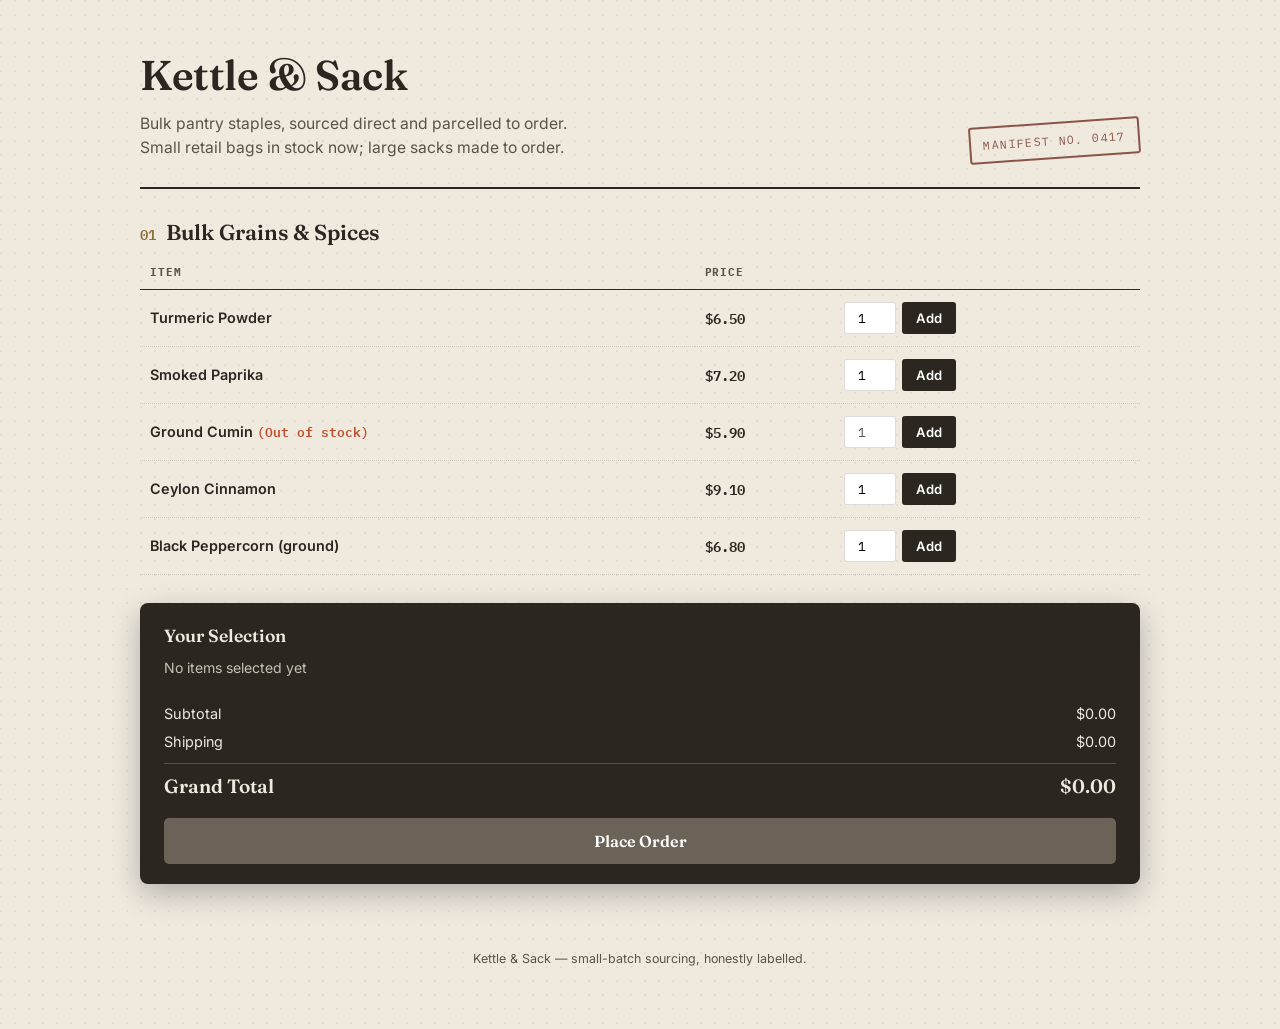
==== index.html @ f05a4cdc "Add bulk grains and spices section to index.html" ====
<!DOCTYPE html>
<html lang="en">
<head>
<meta charset="UTF-8">
<meta name="viewport" content="width=device-width, initial-scale=1.0">
<title>Kettle & Sack — Bulk Pantry Supply</title>
<link rel="preconnect" href="https://fonts.googleapis.com">
<link href="https://fonts.googleapis.com/css2?family=Fraunces:opsz,wght@9..144,500;9..144,600;9..144,700&family=Inter:wght@400;500;600;700&family=IBM+Plex+Mono:wght@400;500;600&display=swap" rel="stylesheet">
<style>
  :root{
    --parchment:#EFE9DE;
    --card:#FBF7EE;
    --ink:#2B2620;
    --ink-soft:#5A5347;
    --mustard:#8A6F3D;
    --olive:#5C6B4D;
    --paprika:#C1502E;
    --line: rgba(43,38,32,0.16);
    --stamp: #7A3B2E;
  }
  *{box-sizing:border-box;}
  body{
    margin:0;
    background:var(--parchment);
    background-image:
      radial-gradient(circle at 1px 1px, rgba(43,38,32,0.06) 1px, transparent 0);
    background-size: 14px 14px;
    color:var(--ink);
    font-family:'Inter', sans-serif;
    line-height:1.5;
    padding-bottom:60px;
  }
  .wrap{max-width:1040px; margin:0 auto; padding:0 20px;}

  header.top{
    padding:44px 0 28px;
    border-bottom:2px solid var(--ink);
    margin-bottom:28px;
  }
  .brandrow{display:flex; align-items:flex-end; justify-content:space-between; gap:20px; flex-wrap:wrap;}
  h1{
    font-family:'Fraunces', serif;
    font-weight:600;
    font-size:2.6rem;
    letter-spacing:-0.01em;
    margin:0 0 6px;
  }
  .tagline{color:var(--ink-soft); font-size:0.98rem; max-width:460px;}
  .stamp{
    font-family:'IBM Plex Mono', monospace;
    font-size:0.72rem;
    letter-spacing:0.12em;
    text-transform:uppercase;
    color:var(--stamp);
    border:2px solid var(--stamp);
    border-radius:3px;
    padding:8px 12px;
    transform:rotate(-4deg);
    white-space:nowrap;
    opacity:0.85;
  }

  section.catalog{margin-bottom:44px;}
  .cat-head{display:flex; align-items:baseline; justify-content:space-between; gap:12px; margin-bottom:6px; flex-wrap:wrap;}
  h2{
    font-family:'Fraunces', serif;
    font-weight:600;
    font-size:1.35rem;
    margin:0;
    display:flex; align-items:center; gap:10px;
  }
  h2 .num{color:var(--mustard); font-family:'IBM Plex Mono', monospace; font-size:0.9rem;}
  .cat-sub{color:var(--ink-soft); font-size:0.85rem; max-width:520px; margin:0 0 14px;}

  table{width:100%; border-collapse:collapse; font-size:0.9rem;}
  thead th{
    text-align:left;
    font-family:'IBM Plex Mono', monospace;
    font-size:0.7rem;
    text-transform:uppercase;
    letter-spacing:0.08em;
    color:var(--ink-soft);
    padding:8px 10px;
    border-bottom:1.5px solid var(--ink);
  }
  tbody tr{border-bottom:1px dotted var(--line);}
  tbody tr:hover{background:rgba(138,111,61,0.06);}
  tbody td{padding:12px 10px; vertical-align:middle;}
  .pname{font-weight:600;}
  .stock{font-family:'IBM Plex Mono', monospace; font-size:0.82rem;}
  .stock.low{color:var(--paprika);}
  .price{font-family:'IBM Plex Mono', monospace; font-weight:600;}
  .qtybox{display:flex; align-items:center; gap:6px;}
  .qtybox input{
    width:52px; padding:6px; border:1px solid var(--line); border-radius:3px;
    font-family:'IBM Plex Mono', monospace; text-align:center; background:#fff;
  }
  .addbtn{
    background:var(--ink); color:#fff; border:none; border-radius:3px;
    padding:8px 14px; font-family:'Inter'; font-weight:600; font-size:0.82rem;
    cursor:pointer;
  }
  .addbtn:hover{background:var(--paprika);}

  /* selection panel */
  .cart{
    position:sticky; bottom:16px;
    background:var(--ink); color:var(--parchment);
    border-radius:8px; padding:20px 24px;
    box-shadow:0 10px 30px rgba(0,0,0,0.25);
  }
  .cart h2{color:var(--parchment); font-size:1.1rem;}
  .cart-empty{color:#c8c1b3; font-size:0.88rem; padding:8px 0;}
  .cart-item{
    display:flex; justify-content:space-between; align-items:center;
    font-size:0.88rem; padding:7px 0; border-bottom:1px dotted rgba(255,255,255,0.15);
  }
  .cart-item .rm{color:#e7a394; cursor:pointer; font-family:'IBM Plex Mono', monospace; font-size:0.78rem;}
  .totals{margin-top:14px; font-size:0.9rem;}
  .totals .row{display:flex; justify-content:space-between; padding:3px 0;}
  .totals .grand{font-family:'Fraunces', serif; font-size:1.2rem; font-weight:600; border-top:1px solid rgba(255,255,255,0.2); margin-top:8px; padding-top:8px;}
  .placeorder{
    width:100%; margin-top:14px; padding:13px; border:none; border-radius:5px;
    background:var(--paprika); color:#fff; font-family:'Fraunces', serif; font-weight:600; font-size:1rem;
    cursor:pointer;
  }
  .placeorder:disabled{background:#6b6357; cursor:not-allowed;}

  /* modal */
  .overlay{
    display:none; position:fixed; inset:0; background:rgba(20,17,13,0.6);
    align-items:center; justify-content:center; z-index:50; padding:20px;
  }
  .overlay.open{display:flex;}
  .modal{
    background:var(--card); border-radius:8px; max-width:480px; width:100%;
    padding:28px; max-height:88vh; overflow-y:auto;
  }
  .modal h3{font-family:'Fraunces', serif; margin:0 0 4px; font-size:1.3rem;}
  .modal .close{float:right; cursor:pointer; font-size:1.3rem; color:var(--ink-soft); line-height:1;}
  .modal label{display:block; font-size:0.8rem; font-weight:600; margin:14px 0 4px;}
  .modal input, .modal select{
    width:100%; padding:9px 10px; border:1px solid var(--line); border-radius:4px;
    font-family:'Inter'; font-size:0.9rem; background:#fff;
  }
  .modal .small{font-size:0.75rem; color:var(--ink-soft); margin-top:4px;}
  .network-opts{display:grid; grid-template-columns:1fr 1fr; gap:8px; margin-top:6px;}
  .network-opts label{
    display:flex; align-items:center; gap:6px; border:1px solid var(--line); border-radius:4px;
    padding:8px 10px; font-weight:500; font-size:0.85rem; margin:0; cursor:pointer;
  }
  .network-opts input{width:auto;}
  .summary-box{
    background:#fff; border:1px solid var(--line); border-radius:4px; padding:12px;
    font-family:'IBM Plex Mono', monospace; font-size:0.78rem; white-space:pre-wrap;
    margin-top:14px; max-height:140px; overflow-y:auto;
  }
  .modal-actions{display:flex; gap:10px; margin-top:16px;}
  .modal-actions button{
    flex:1; padding:11px; border-radius:5px; border:none; font-weight:600; cursor:pointer; font-family:'Inter';
  }
  .btn-copy{background:var(--mustard); color:#fff;}
  .btn-mail{background:var(--ink); color:#fff;}
  .toast{
    position:fixed; bottom:20px; left:50%; transform:translateX(-50%);
    background:var(--olive); color:#fff; padding:10px 18px; border-radius:5px;
    font-size:0.85rem; opacity:0; transition:opacity 0.3s; pointer-events:none; z-index:60;
  }
  .toast.show{opacity:1;}
  footer{text-align:center; color:var(--ink-soft); font-size:0.78rem; margin-top:50px;}
</style>
</head>
<body>
<div class="wrap">

  <header class="top">
    <div class="brandrow">
      <div>
        <h1>Kettle &amp; Sack</h1>
        <div class="tagline">Bulk pantry staples, sourced direct and parcelled to order. Small retail bags in stock now; large sacks made to order.</div>
      </div>
      <div class="stamp">manifest no. 0417</div>
    </div>
  </header>

  <section class="catalog">
    <div class="cat-head">
      <h2><span class="num">01</span> Bulk Grains &amp; Spices</h2>
    </div>
    <table>
      <thead>
        <tr><th>Item</th><th>Price</th><th></th></tr>
      </thead>
      <tbody id="grainsBody"></tbody>
    </table>
  </section>

  <section class="cart">
    <h2>Your Selection</h2>
    <div id="cartItems"><div class="cart-empty">No items selected yet</div></div>
    <div class="totals">
      <div class="row"><span>Subtotal</span><span id="subtotal">$0.00</span></div>
      <div class="row"><span>Shipping</span><span id="shipping">$12.00</span></div>
      <div class="row grand"><span>Grand Total</span><span id="grandtotal">$0.00</span></div>
    </div>
    <button class="placeorder" id="placeOrderBtn" disabled>Place Order</button>
  </section>

  <footer>Kettle &amp; Sack — small-batch sourcing, honestly labelled.</footer>
</div>

<div class="overlay" id="overlay">
  <div class="modal">
    <span class="close" id="closeModal">&times;</span>
    <h3>Complete Your Order</h3>
    <div class="small">Send your order to <b>orders@kettleandsack.example</b></div>

    <label>Name</label>
    <input type="text" id="ordName" placeholder="Full name">
    <label>Shipping Address</label>
    <input type="text" id="ordAddress" placeholder="Street, city, postal code">
    <div class="small">* Enter your real name and address — parcels can't be redelivered.</div>

    <label>Pay with</label>
    <div class="network-opts">
      <label><input type="radio" name="network" value="USDT (TRC20)" checked> USDT · TRC20</label>
      <label><input type="radio" name="network" value="USDT (ERC20)"> USDT · ERC20</label>
      <label><input type="radio" name="network" value="BTC"> BTC</label>
      <label><input type="radio" name="network" value="Other (ask)"> Other</label>
    </div>
    <div class="small">A payment address will be sent to you within 12 hours of your order.</div>

    <label>Order Summary</label>
    <div class="summary-box" id="orderSummary"></div>

    <div class="modal-actions">
      <button class="btn-copy" id="copyDetails">Copy Order Details</button>
      <button class="btn-mail" id="mailOrder">Open Email</button>
    </div>
  </div>
</div>

<div class="toast" id="toast"></div>

<script>
const GRAINS = [
  {name:"Turmeric Powder", lot:"KS-TU-114", cert:"Lab OK", stock:42, retail:6.50, sack:52.00},
  {name:"Smoked Paprika", lot:"KS-PA-098", cert:"Lab OK", stock:8, retail:7.20, sack:58.00},
  {name:"Ground Cumin", lot:"KS-CU-201", cert:"Lab OK", stock:0, retail:5.90, sack:47.00},
  {name:"Ceylon Cinnamon", lot:"KS-CI-330", cert:"Lab OK", stock:19, retail:9.10, sack:74.00},
  {name:"Black Peppercorn (ground)", lot:"KS-BP-042", cert:"Lab OK", stock:65, retail:6.80, sack:55.00},
];
const SHIPPING = 12.00;
let cart = []; // {key, name, unitLabel, qty, unitPrice, category}

function fmt(n){ return "$" + n.toFixed(2); }

function renderGrains(){
  const body = document.getElementById('grainsBody');
  body.innerHTML = GRAINS.map((g, i) => {
    const outOfStock = g.stock <= 0;
    return `<tr>
      <td class="pname">${g.name}${outOfStock ? ' <span class="stock low">(Out of stock)</span>' : ''}</td>
      <td class="price">${fmt(g.retail)}</td>
      <td>
        <div class="qtybox">
          <input type="number" min="0" max="5" value="1" id="qty-grain-${i}" ${outOfStock?'disabled':''}>
          <button class="addbtn" ${outOfStock?'disabled':''} onclick="addGrain(${i})">Add</button>
        </div>
      </td>
    </tr>`;
  }).join('');
}

function addGrain(i){
  const qtyInput = document.getElementById(`qty-grain-${i}`);
  const qty = Math.max(0, Math.min(5, parseInt(qtyInput.value)||0));
  if(qty <= 0) return;
  const g = GRAINS[i];
  const key = 'grain-' + i;
  const existing = cart.find(c => c.key === key);
  if(existing){ existing.qty += qty; } else {
    cart.push({key, name:g.name, unitLabel:'100g bag', qty, unitPrice:g.retail, category:'grain'});
  }
  renderCart();
}

function removeItem(key){
  cart = cart.filter(c => c.key !== key);
  renderCart();
}

function renderCart(){
  const container = document.getElementById('cartItems');
  if(cart.length === 0){
    container.innerHTML = '<div class="cart-empty">No items selected yet</div>';
  } else {
    container.innerHTML = cart.map(c => {
      const lineTotal = c.qty * c.unitPrice;
      return `<div class="cart-item">
        <span>${c.qty} × ${c.name} (${c.unitLabel})</span>
        <span>${fmt(lineTotal)} <span class="rm" onclick="removeItem('${c.key}')">remove</span></span>
      </div>`;
    }).join('');
  }

  let subtotal = 0;
  cart.forEach(c => {
    subtotal += c.qty * c.unitPrice;
  });
  const grand = subtotal > 0 ? subtotal + SHIPPING : 0;
  document.getElementById('subtotal').textContent = fmt(subtotal);
  document.getElementById('shipping').textContent = subtotal > 0 ? fmt(SHIPPING) : '$0.00';
  document.getElementById('grandtotal').textContent = fmt(grand);

  const btn = document.getElementById('placeOrderBtn');
  btn.disabled = subtotal <= 0;
  btn.textContent = 'Place Order';
}

function buildSummary(){
  const name = document.getElementById('ordName').value || '(name not entered)';
  const address = document.getElementById('ordAddress').value || '(address not entered)';
  const network = document.querySelector('input[name="network"]:checked').value;
  let lines = [`Kettle & Sack — Order Summary`, `Name: ${name}`, `Address: ${address}`, `Pay via: ${network}`, ``];
  cart.forEach(c => {
    const lineTotal = c.qty * c.unitPrice;
    lines.push(`${c.qty} x ${c.name} (${c.unitLabel}) — ${fmt(lineTotal)}`);
  });
  const subtotal = cart.reduce((s,c) => s + c.qty*c.unitPrice, 0);
  lines.push('', `Subtotal: ${fmt(subtotal)}`, `Shipping: ${fmt(SHIPPING)}`, `Total: ${fmt(subtotal+SHIPPING)}`);
  return lines.join('\n');
}

function showToast(msg){
  const t = document.getElementById('toast');
  t.textContent = msg;
  t.classList.add('show');
  setTimeout(()=>t.classList.remove('show'), 2600);
}

document.getElementById('placeOrderBtn').addEventListener('click', () => {
  document.getElementById('orderSummary').textContent = buildSummary();
  document.getElementById('overlay').classList.add('open');
});
document.getElementById('closeModal').addEventListener('click', () => {
  document.getElementById('overlay').classList.remove('open');
});
document.querySelectorAll('input[name="network"], #ordName, #ordAddress').forEach(el => {
  el.addEventListener('input', () => {
    document.getElementById('orderSummary').textContent = buildSummary();
  });
});
document.getElementById('copyDetails').addEventListener('click', () => {
  const text = buildSummary();
  navigator.clipboard.writeText(text).then(() => showToast('Order details copied'));
});
document.getElementById('mailOrder').addEventListener('click', () => {
  const body = encodeURIComponent(buildSummary());
  window.location.href = `mailto:orders@kettleandsack.example?subject=New Order&body=${body}`;
});

renderGrains();
renderCart();
</script>
</body>
</html>
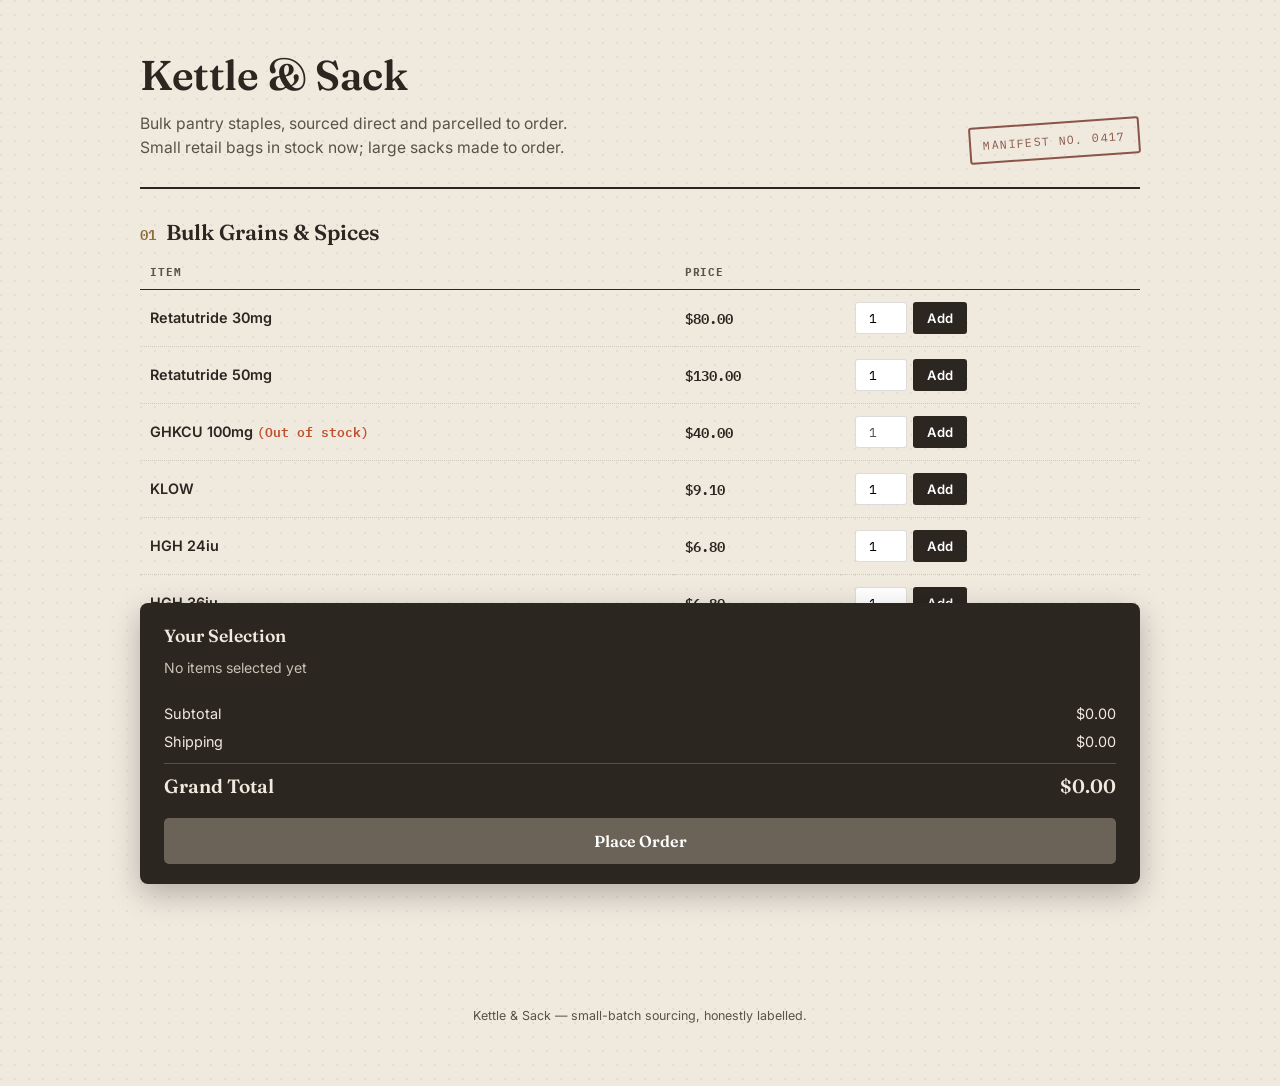
==== commit 3289cd06: "Update index.html" ====
--- a/index.html
+++ b/index.html
@@ -244,11 +244,12 @@
 
 <script>
 const GRAINS = [
-  {name:"Turmeric Powder", lot:"KS-TU-114", cert:"Lab OK", stock:42, retail:6.50, sack:52.00},
-  {name:"Smoked Paprika", lot:"KS-PA-098", cert:"Lab OK", stock:8, retail:7.20, sack:58.00},
-  {name:"Ground Cumin", lot:"KS-CU-201", cert:"Lab OK", stock:0, retail:5.90, sack:47.00},
-  {name:"Ceylon Cinnamon", lot:"KS-CI-330", cert:"Lab OK", stock:19, retail:9.10, sack:74.00},
-  {name:"Black Peppercorn (ground)", lot:"KS-BP-042", cert:"Lab OK", stock:65, retail:6.80, sack:55.00},
+  {name:"Retatutride 30mg", lot:"KS-TU-114", cert:"Lab OK", stock:42, retail:80, sack:52.00},
+  {name:"Retatutride 50mg", lot:"KS-PA-098", cert:"Lab OK", stock:8, retail:130, sack:58.00},
+  {name:"GHKCU 100mg", lot:"KS-CU-201", cert:"Lab OK", stock:0, retail:40, sack:47.00},
+  {name:"KLOW", lot:"KS-CI-330", cert:"Lab OK", stock:19, retail:9.10, sack:74.00},
+  {name:"HGH 24iu", lot:"KS-BP-042", cert:"Lab OK", stock:65, retail:6.80, sack:55.00},
+  {name:"HGH 36iu", lot:"KS-BP-042", cert:"Lab OK", stock:65, retail:6.80, sack:55.00},
 ];
 const SHIPPING = 12.00;
 let cart = []; // {key, name, unitLabel, qty, unitPrice, category}
@@ -264,7 +265,7 @@
       <td class="price">${fmt(g.retail)}</td>
       <td>
         <div class="qtybox">
-          <input type="number" min="0" max="5" value="1" id="qty-grain-${i}" ${outOfStock?'disabled':''}>
+          <input type="number" min="0" value="1" id="qty-grain-${i}" ${outOfStock?'disabled':''}>
           <button class="addbtn" ${outOfStock?'disabled':''} onclick="addGrain(${i})">Add</button>
         </div>
       </td>
@@ -274,7 +275,7 @@
 
 function addGrain(i){
   const qtyInput = document.getElementById(`qty-grain-${i}`);
-  const qty = Math.max(0, Math.min(5, parseInt(qtyInput.value)||0));
+  const qty = Math.max(0, parseInt(qtyInput.value)||0);
   if(qty <= 0) return;
   const g = GRAINS[i];
   const key = 'grain-' + i;
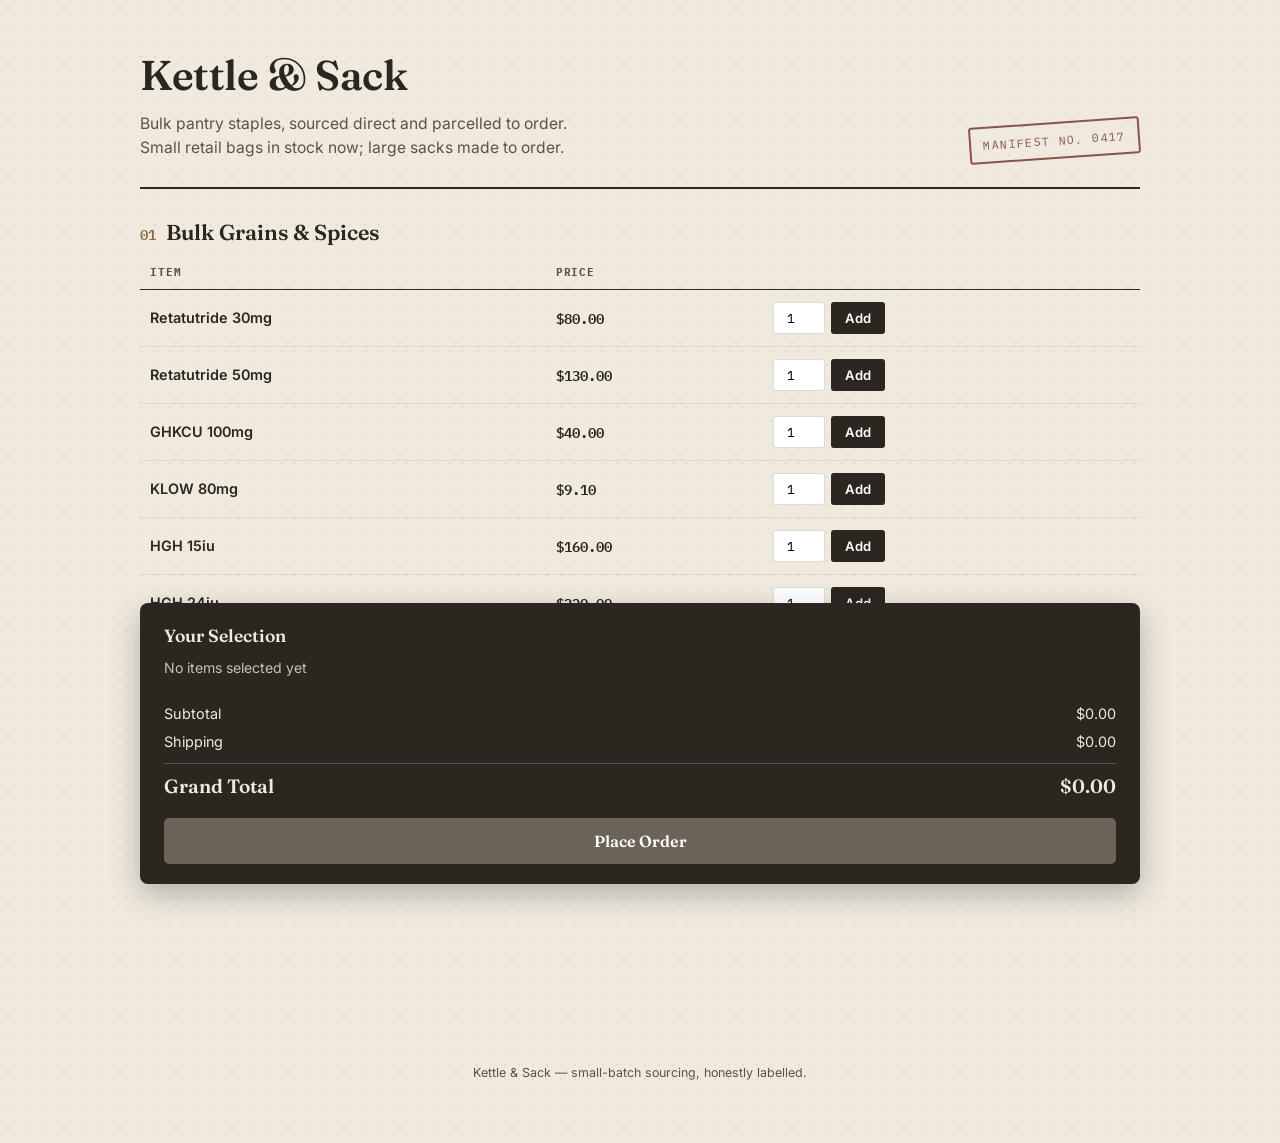
==== commit c655ac47: "Modify GRAINS array with new items and prices Updated the GRAINS array to include new items with ret" ====
--- a/index.html
+++ b/index.html
@@ -246,10 +246,12 @@
 const GRAINS = [
   {name:"Retatutride 30mg", lot:"KS-TU-114", cert:"Lab OK", stock:42, retail:80, sack:52.00},
   {name:"Retatutride 50mg", lot:"KS-PA-098", cert:"Lab OK", stock:8, retail:130, sack:58.00},
-  {name:"GHKCU 100mg", lot:"KS-CU-201", cert:"Lab OK", stock:0, retail:40, sack:47.00},
-  {name:"KLOW", lot:"KS-CI-330", cert:"Lab OK", stock:19, retail:9.10, sack:74.00},
-  {name:"HGH 24iu", lot:"KS-BP-042", cert:"Lab OK", stock:65, retail:6.80, sack:55.00},
-  {name:"HGH 36iu", lot:"KS-BP-042", cert:"Lab OK", stock:65, retail:6.80, sack:55.00},
+  {name:"GHKCU 100mg",retail:40},
+  {name:"KLOW 80mg", retail:9.10},
+  {name:"HGH 15iu",retail:160},
+  {name:"HGH 24iu",retail:220},
+  {name:"HGH 36iu",retail:260},
+  
 ];
 const SHIPPING = 12.00;
 let cart = []; // {key, name, unitLabel, qty, unitPrice, category}
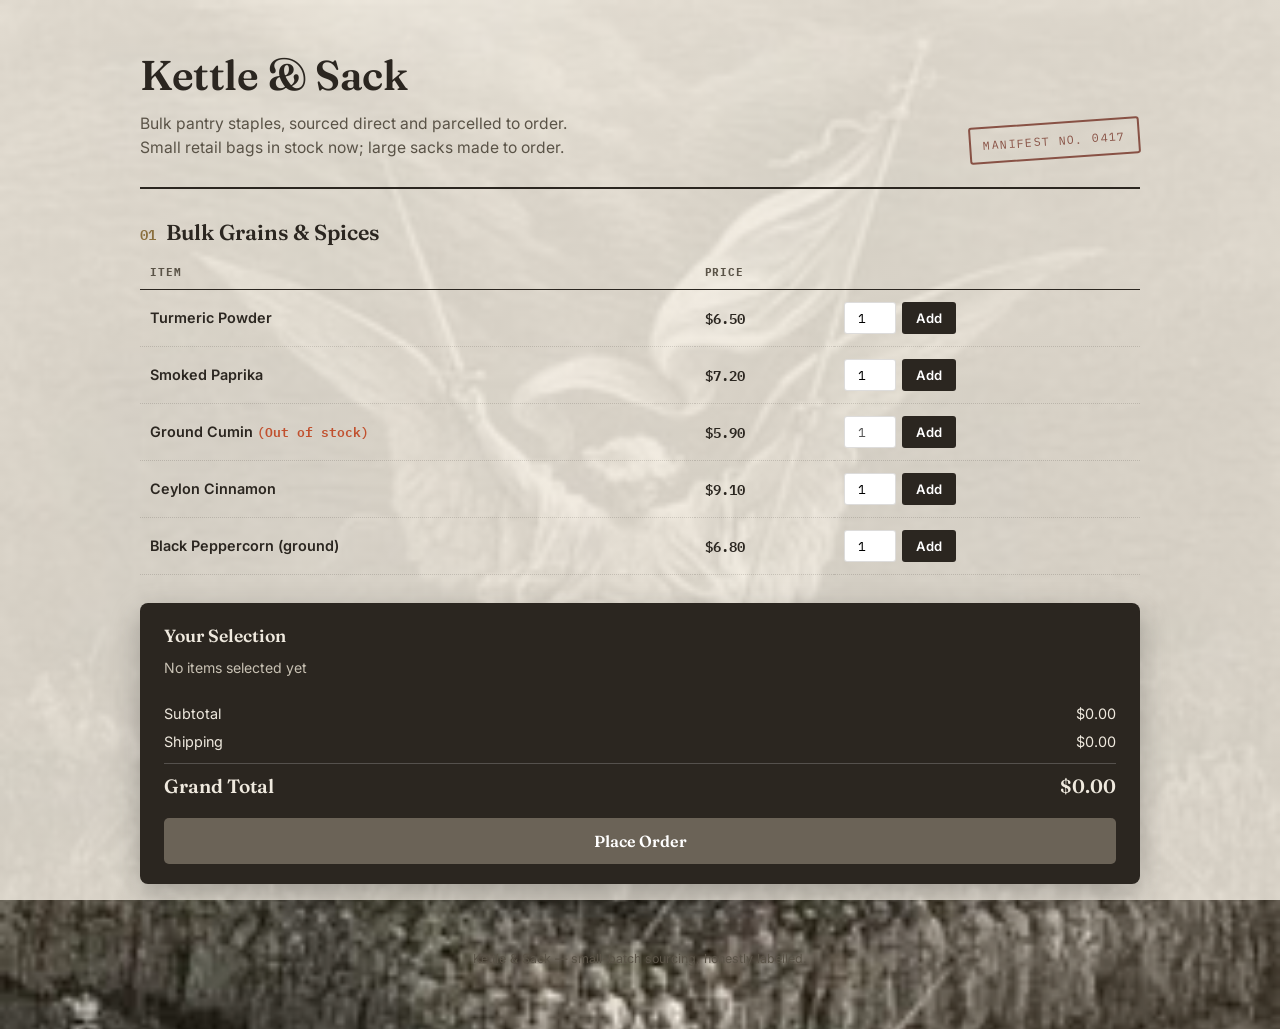
==== commit 39d00c28: "Change greeting from 'Hello' to 'Goodbye'" ====
--- a/index.html
+++ b/index.html
@@ -21,10 +21,14 @@
   *{box-sizing:border-box;}
   body{
     margin:0;
-    background:var(--parchment);
+    background-color:var(--parchment);
     background-image:
-      radial-gradient(circle at 1px 1px, rgba(43,38,32,0.06) 1px, transparent 0);
-    background-size: 14px 14px;
+      linear-gradient(rgba(239,233,222,0.85), rgba(239,233,222,0.85)),
+      url([data-uri]);
+    background-size: cover, cover;
+    background-position: center top, center top;
+    background-repeat: no-repeat, no-repeat;
+    background-attachment: fixed, fixed;
     color:var(--ink);
     font-family:'Inter', sans-serif;
     line-height:1.5;
@@ -244,14 +248,11 @@
 
 <script>
 const GRAINS = [
-  {name:"Retatutride 30mg", lot:"KS-TU-114", cert:"Lab OK", stock:42, retail:80, sack:52.00},
-  {name:"Retatutride 50mg", lot:"KS-PA-098", cert:"Lab OK", stock:8, retail:130, sack:58.00},
-  {name:"GHKCU 100mg",retail:40},
-  {name:"KLOW 80mg", retail:9.10},
-  {name:"HGH 15iu",retail:160},
-  {name:"HGH 24iu",retail:220},
-  {name:"HGH 36iu",retail:260},
-  
+  {name:"Turmeric Powder", lot:"KS-TU-114", cert:"Lab OK", stock:42, retail:6.50, sack:52.00},
+  {name:"Smoked Paprika", lot:"KS-PA-098", cert:"Lab OK", stock:8, retail:7.20, sack:58.00},
+  {name:"Ground Cumin", lot:"KS-CU-201", cert:"Lab OK", stock:0, retail:5.90, sack:47.00},
+  {name:"Ceylon Cinnamon", lot:"KS-CI-330", cert:"Lab OK", stock:19, retail:9.10, sack:74.00},
+  {name:"Black Peppercorn (ground)", lot:"KS-BP-042", cert:"Lab OK", stock:65, retail:6.80, sack:55.00},
 ];
 const SHIPPING = 12.00;
 let cart = []; // {key, name, unitLabel, qty, unitPrice, category}
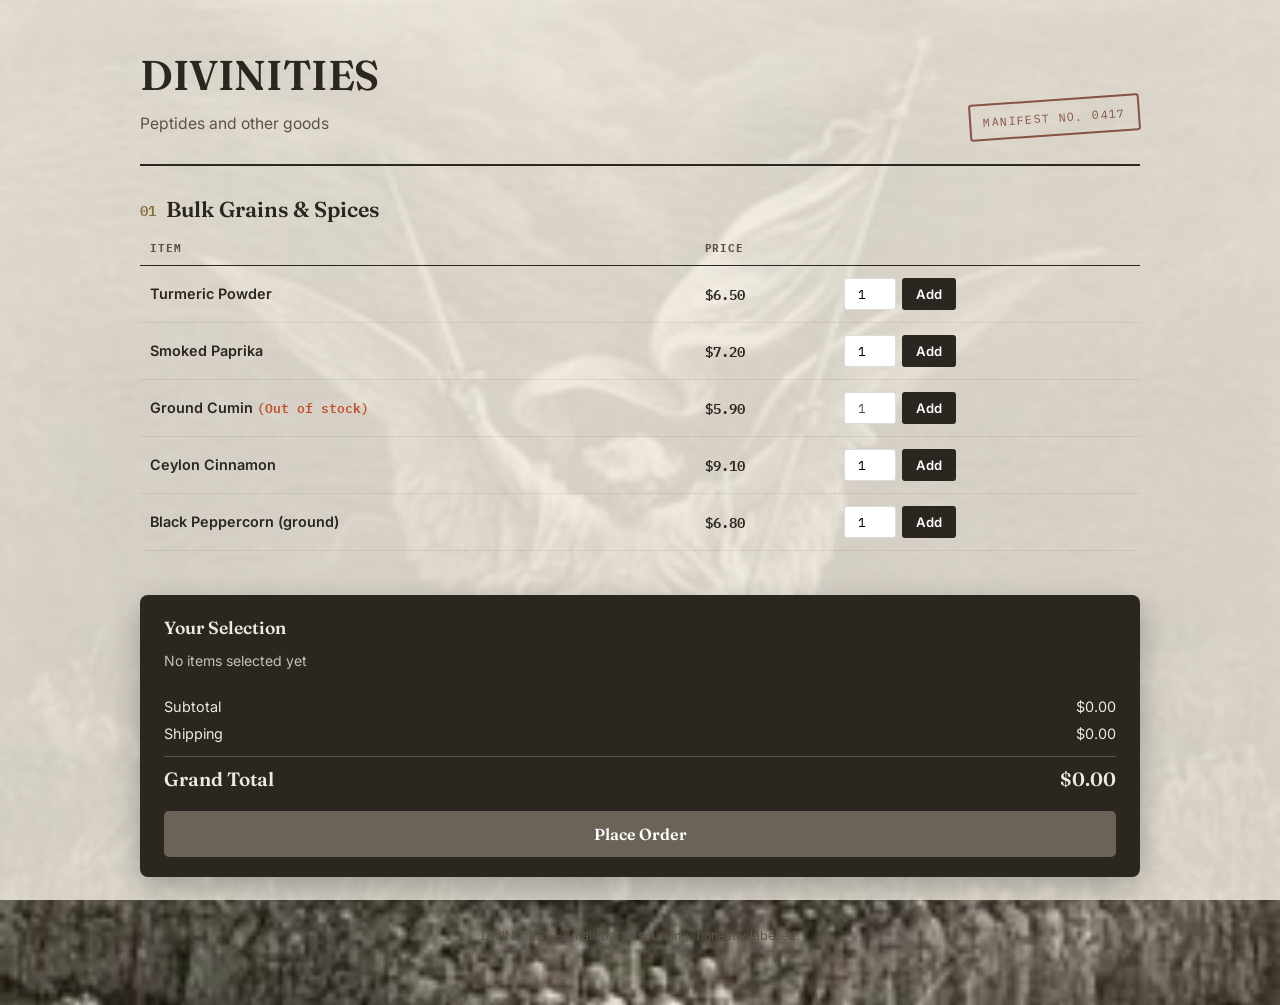
==== commit 6c7c2670: "Update brand name from Kettle & Sack to DIVINITIES" ====
--- a/index.html
+++ b/index.html
@@ -3,7 +3,7 @@
 <head>
 <meta charset="UTF-8">
 <meta name="viewport" content="width=device-width, initial-scale=1.0">
-<title>Kettle & Sack — Bulk Pantry Supply</title>
+<title>DIVINITIES — Bulk Pantry Supply</title>
 <link rel="preconnect" href="https://fonts.googleapis.com">
 <link href="https://fonts.googleapis.com/css2?family=Fraunces:opsz,wght@9..144,500;9..144,600;9..144,700&family=Inter:wght@400;500;600;700&family=IBM+Plex+Mono:wght@400;500;600&display=swap" rel="stylesheet">
 <style>
@@ -180,8 +180,8 @@
   <header class="top">
     <div class="brandrow">
       <div>
-        <h1>Kettle &amp; Sack</h1>
-        <div class="tagline">Bulk pantry staples, sourced direct and parcelled to order. Small retail bags in stock now; large sacks made to order.</div>
+        <h1>DIVINITIES</h1>
+        <div class="tagline">Peptides and other goods</div>
       </div>
       <div class="stamp">manifest no. 0417</div>
     </div>
@@ -210,14 +210,14 @@
     <button class="placeorder" id="placeOrderBtn" disabled>Place Order</button>
   </section>
 
-  <footer>Kettle &amp; Sack — small-batch sourcing, honestly labelled.</footer>
+  <footer>DIVINITIES — small-batch sourcing, honestly labelled.</footer>
 </div>
 
 <div class="overlay" id="overlay">
   <div class="modal">
     <span class="close" id="closeModal">&times;</span>
     <h3>Complete Your Order</h3>
-    <div class="small">Send your order to <b>orders@kettleandsack.example</b></div>
+    <div class="small">Send your order to <b>orders@divinities.example</b></div>
 
     <label>Name</label>
     <input type="text" id="ordName" placeholder="Full name">
@@ -326,7 +326,7 @@
   const name = document.getElementById('ordName').value || '(name not entered)';
   const address = document.getElementById('ordAddress').value || '(address not entered)';
   const network = document.querySelector('input[name="network"]:checked').value;
-  let lines = [`Kettle & Sack — Order Summary`, `Name: ${name}`, `Address: ${address}`, `Pay via: ${network}`, ``];
+  let lines = [`DIVINITIES — Order Summary`, `Name: ${name}`, `Address: ${address}`, `Pay via: ${network}`, ``];
   cart.forEach(c => {
     const lineTotal = c.qty * c.unitPrice;
     lines.push(`${c.qty} x ${c.name} (${c.unitLabel}) — ${fmt(lineTotal)}`);
@@ -361,7 +361,7 @@
 });
 document.getElementById('mailOrder').addEventListener('click', () => {
   const body = encodeURIComponent(buildSummary());
-  window.location.href = `mailto:orders@kettleandsack.example?subject=New Order&body=${body}`;
+  window.location.href = `mailto:orders@divinities.example?subject=New Order&body=${body}`;
 });
 
 renderGrains();
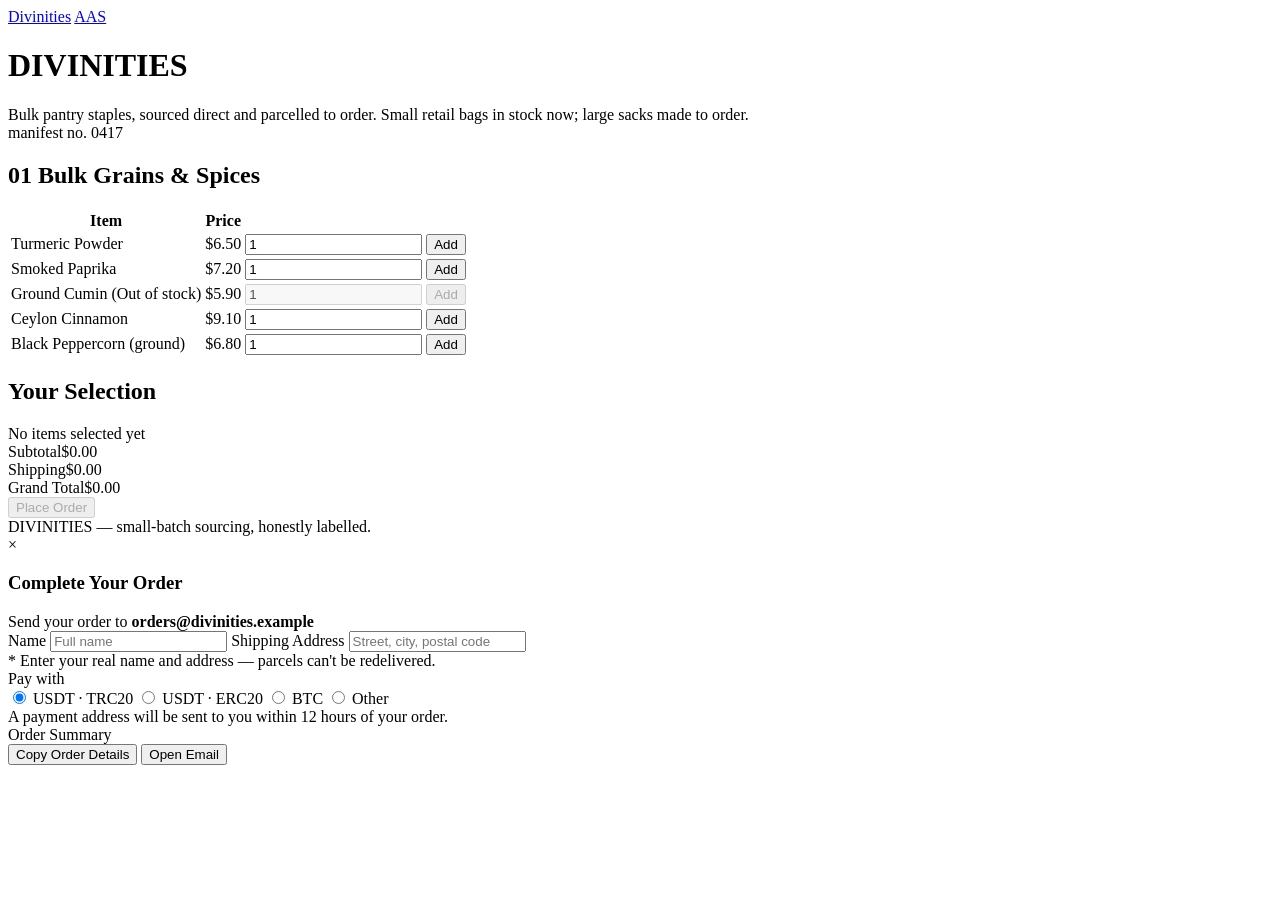
==== commit 021e0b17: "Update print statement from 'Hello' to 'Goodbye'" ====
--- a/index.html
+++ b/index.html
@@ -6,182 +6,21 @@
 <title>DIVINITIES — Bulk Pantry Supply</title>
 <link rel="preconnect" href="https://fonts.googleapis.com">
 <link href="https://fonts.googleapis.com/css2?family=Fraunces:opsz,wght@9..144,500;9..144,600;9..144,700&family=Inter:wght@400;500;600;700&family=IBM+Plex+Mono:wght@400;500;600&display=swap" rel="stylesheet">
-<style>
-  :root{
-    --parchment:#EFE9DE;
-    --card:#FBF7EE;
-    --ink:#2B2620;
-    --ink-soft:#5A5347;
-    --mustard:#8A6F3D;
-    --olive:#5C6B4D;
-    --paprika:#C1502E;
-    --line: rgba(43,38,32,0.16);
-    --stamp: #7A3B2E;
-  }
-  *{box-sizing:border-box;}
-  body{
-    margin:0;
-    background-color:var(--parchment);
-    background-image:
-      linear-gradient(rgba(239,233,222,0.85), rgba(239,233,222,0.85)),
-      url([data-uri]);
-    background-size: cover, cover;
-    background-position: center top, center top;
-    background-repeat: no-repeat, no-repeat;
-    background-attachment: fixed, fixed;
-    color:var(--ink);
-    font-family:'Inter', sans-serif;
-    line-height:1.5;
-    padding-bottom:60px;
-  }
-  .wrap{max-width:1040px; margin:0 auto; padding:0 20px;}
-
-  header.top{
-    padding:44px 0 28px;
-    border-bottom:2px solid var(--ink);
-    margin-bottom:28px;
-  }
-  .brandrow{display:flex; align-items:flex-end; justify-content:space-between; gap:20px; flex-wrap:wrap;}
-  h1{
-    font-family:'Fraunces', serif;
-    font-weight:600;
-    font-size:2.6rem;
-    letter-spacing:-0.01em;
-    margin:0 0 6px;
-  }
-  .tagline{color:var(--ink-soft); font-size:0.98rem; max-width:460px;}
-  .stamp{
-    font-family:'IBM Plex Mono', monospace;
-    font-size:0.72rem;
-    letter-spacing:0.12em;
-    text-transform:uppercase;
-    color:var(--stamp);
-    border:2px solid var(--stamp);
-    border-radius:3px;
-    padding:8px 12px;
-    transform:rotate(-4deg);
-    white-space:nowrap;
-    opacity:0.85;
-  }
-
-  section.catalog{margin-bottom:44px;}
-  .cat-head{display:flex; align-items:baseline; justify-content:space-between; gap:12px; margin-bottom:6px; flex-wrap:wrap;}
-  h2{
-    font-family:'Fraunces', serif;
-    font-weight:600;
-    font-size:1.35rem;
-    margin:0;
-    display:flex; align-items:center; gap:10px;
-  }
-  h2 .num{color:var(--mustard); font-family:'IBM Plex Mono', monospace; font-size:0.9rem;}
-  .cat-sub{color:var(--ink-soft); font-size:0.85rem; max-width:520px; margin:0 0 14px;}
-
-  table{width:100%; border-collapse:collapse; font-size:0.9rem;}
-  thead th{
-    text-align:left;
-    font-family:'IBM Plex Mono', monospace;
-    font-size:0.7rem;
-    text-transform:uppercase;
-    letter-spacing:0.08em;
-    color:var(--ink-soft);
-    padding:8px 10px;
-    border-bottom:1.5px solid var(--ink);
-  }
-  tbody tr{border-bottom:1px dotted var(--line);}
-  tbody tr:hover{background:rgba(138,111,61,0.06);}
-  tbody td{padding:12px 10px; vertical-align:middle;}
-  .pname{font-weight:600;}
-  .stock{font-family:'IBM Plex Mono', monospace; font-size:0.82rem;}
-  .stock.low{color:var(--paprika);}
-  .price{font-family:'IBM Plex Mono', monospace; font-weight:600;}
-  .qtybox{display:flex; align-items:center; gap:6px;}
-  .qtybox input{
-    width:52px; padding:6px; border:1px solid var(--line); border-radius:3px;
-    font-family:'IBM Plex Mono', monospace; text-align:center; background:#fff;
-  }
-  .addbtn{
-    background:var(--ink); color:#fff; border:none; border-radius:3px;
-    padding:8px 14px; font-family:'Inter'; font-weight:600; font-size:0.82rem;
-    cursor:pointer;
-  }
-  .addbtn:hover{background:var(--paprika);}
-
-  /* selection panel */
-  .cart{
-    position:sticky; bottom:16px;
-    background:var(--ink); color:var(--parchment);
-    border-radius:8px; padding:20px 24px;
-    box-shadow:0 10px 30px rgba(0,0,0,0.25);
-  }
-  .cart h2{color:var(--parchment); font-size:1.1rem;}
-  .cart-empty{color:#c8c1b3; font-size:0.88rem; padding:8px 0;}
-  .cart-item{
-    display:flex; justify-content:space-between; align-items:center;
-    font-size:0.88rem; padding:7px 0; border-bottom:1px dotted rgba(255,255,255,0.15);
-  }
-  .cart-item .rm{color:#e7a394; cursor:pointer; font-family:'IBM Plex Mono', monospace; font-size:0.78rem;}
-  .totals{margin-top:14px; font-size:0.9rem;}
-  .totals .row{display:flex; justify-content:space-between; padding:3px 0;}
-  .totals .grand{font-family:'Fraunces', serif; font-size:1.2rem; font-weight:600; border-top:1px solid rgba(255,255,255,0.2); margin-top:8px; padding-top:8px;}
-  .placeorder{
-    width:100%; margin-top:14px; padding:13px; border:none; border-radius:5px;
-    background:var(--paprika); color:#fff; font-family:'Fraunces', serif; font-weight:600; font-size:1rem;
-    cursor:pointer;
-  }
-  .placeorder:disabled{background:#6b6357; cursor:not-allowed;}
-
-  /* modal */
-  .overlay{
-    display:none; position:fixed; inset:0; background:rgba(20,17,13,0.6);
-    align-items:center; justify-content:center; z-index:50; padding:20px;
-  }
-  .overlay.open{display:flex;}
-  .modal{
-    background:var(--card); border-radius:8px; max-width:480px; width:100%;
-    padding:28px; max-height:88vh; overflow-y:auto;
-  }
-  .modal h3{font-family:'Fraunces', serif; margin:0 0 4px; font-size:1.3rem;}
-  .modal .close{float:right; cursor:pointer; font-size:1.3rem; color:var(--ink-soft); line-height:1;}
-  .modal label{display:block; font-size:0.8rem; font-weight:600; margin:14px 0 4px;}
-  .modal input, .modal select{
-    width:100%; padding:9px 10px; border:1px solid var(--line); border-radius:4px;
-    font-family:'Inter'; font-size:0.9rem; background:#fff;
-  }
-  .modal .small{font-size:0.75rem; color:var(--ink-soft); margin-top:4px;}
-  .network-opts{display:grid; grid-template-columns:1fr 1fr; gap:8px; margin-top:6px;}
-  .network-opts label{
-    display:flex; align-items:center; gap:6px; border:1px solid var(--line); border-radius:4px;
-    padding:8px 10px; font-weight:500; font-size:0.85rem; margin:0; cursor:pointer;
-  }
-  .network-opts input{width:auto;}
-  .summary-box{
-    background:#fff; border:1px solid var(--line); border-radius:4px; padding:12px;
-    font-family:'IBM Plex Mono', monospace; font-size:0.78rem; white-space:pre-wrap;
-    margin-top:14px; max-height:140px; overflow-y:auto;
-  }
-  .modal-actions{display:flex; gap:10px; margin-top:16px;}
-  .modal-actions button{
-    flex:1; padding:11px; border-radius:5px; border:none; font-weight:600; cursor:pointer; font-family:'Inter';
-  }
-  .btn-copy{background:var(--mustard); color:#fff;}
-  .btn-mail{background:var(--ink); color:#fff;}
-  .toast{
-    position:fixed; bottom:20px; left:50%; transform:translateX(-50%);
-    background:var(--olive); color:#fff; padding:10px 18px; border-radius:5px;
-    font-size:0.85rem; opacity:0; transition:opacity 0.3s; pointer-events:none; z-index:60;
-  }
-  .toast.show{opacity:1;}
-  footer{text-align:center; color:var(--ink-soft); font-size:0.78rem; margin-top:50px;}
-</style>
+<link rel="stylesheet" href="styles.css">
 </head>
 <body>
 <div class="wrap">
+
+  <nav class="sitenav">
+    <a href="index.html" class="active">Divinities</a>
+    <a href="aas.html">AAS</a>
+  </nav>
 
   <header class="top">
     <div class="brandrow">
       <div>
         <h1>DIVINITIES</h1>
-        <div class="tagline">Peptides and other goods</div>
+        <div class="tagline">Bulk pantry staples, sourced direct and parcelled to order. Small retail bags in stock now; large sacks made to order.</div>
       </div>
       <div class="stamp">manifest no. 0417</div>
     </div>
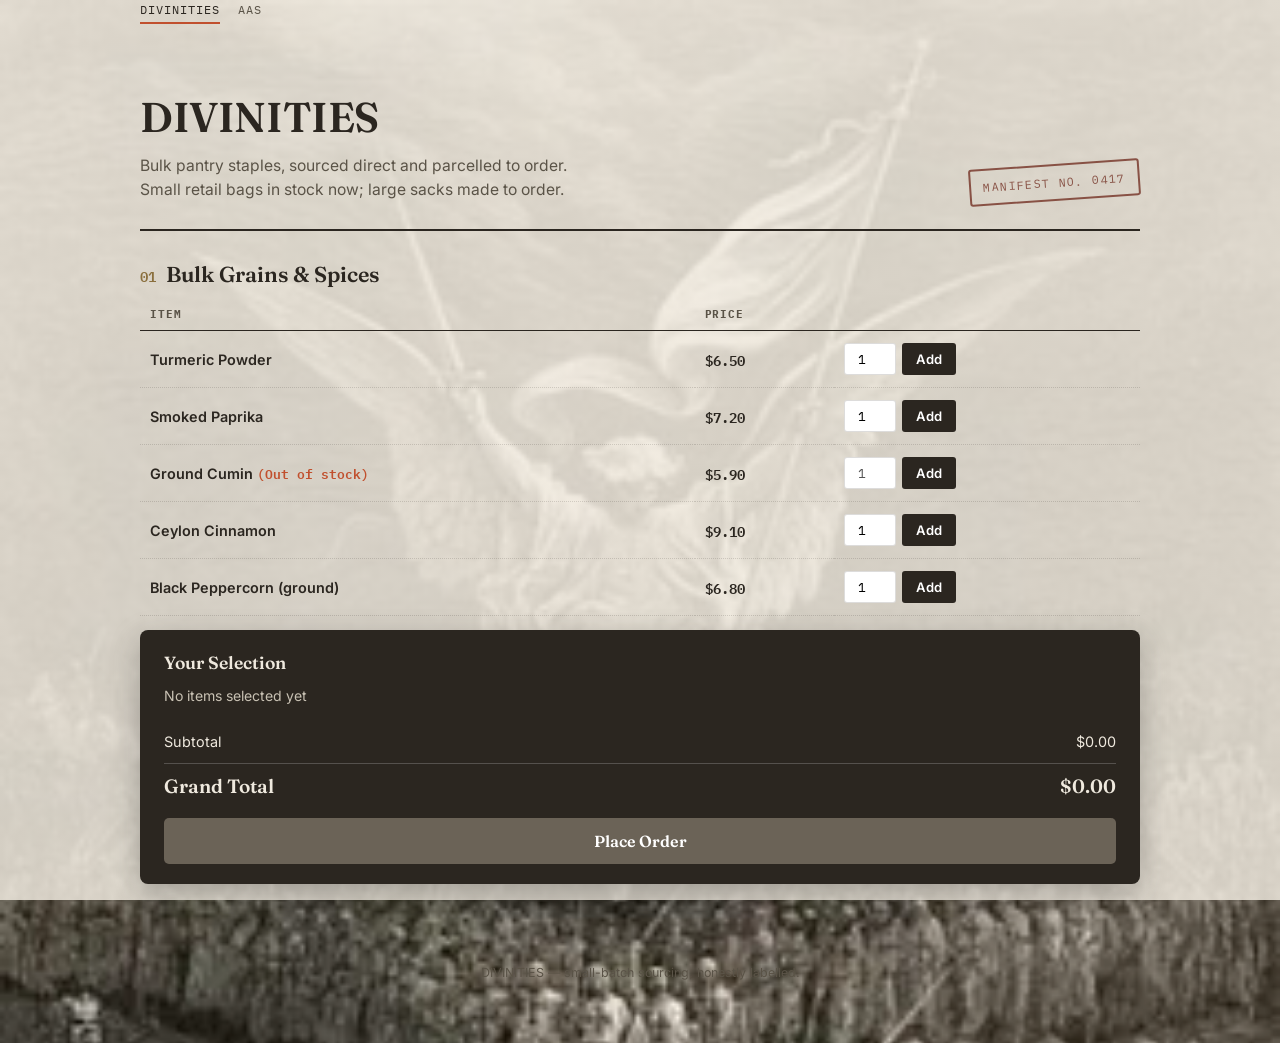
==== commit 159ce569: "Remove shipping cost from order summary" ====
--- a/index.html
+++ b/index.html
@@ -43,7 +43,6 @@
     <div id="cartItems"><div class="cart-empty">No items selected yet</div></div>
     <div class="totals">
       <div class="row"><span>Subtotal</span><span id="subtotal">$0.00</span></div>
-      <div class="row"><span>Shipping</span><span id="shipping">$12.00</span></div>
       <div class="row grand"><span>Grand Total</span><span id="grandtotal">$0.00</span></div>
     </div>
     <button class="placeorder" id="placeOrderBtn" disabled>Place Order</button>
@@ -60,9 +59,7 @@
 
     <label>Name</label>
     <input type="text" id="ordName" placeholder="Full name">
-    <label>Shipping Address</label>
-    <input type="text" id="ordAddress" placeholder="Street, city, postal code">
-    <div class="small">* Enter your real name and address — parcels can't be redelivered.</div>
+    <div class="small">* Enter your real name — orders can't be reissued.</div>
 
     <label>Pay with</label>
     <div class="network-opts">
@@ -93,7 +90,6 @@
   {name:"Ceylon Cinnamon", lot:"KS-CI-330", cert:"Lab OK", stock:19, retail:9.10, sack:74.00},
   {name:"Black Peppercorn (ground)", lot:"KS-BP-042", cert:"Lab OK", stock:65, retail:6.80, sack:55.00},
 ];
-const SHIPPING = 12.00;
 let cart = []; // {key, name, unitLabel, qty, unitPrice, category}
 
 function fmt(n){ return "$" + n.toFixed(2); }
@@ -151,10 +147,8 @@
   cart.forEach(c => {
     subtotal += c.qty * c.unitPrice;
   });
-  const grand = subtotal > 0 ? subtotal + SHIPPING : 0;
   document.getElementById('subtotal').textContent = fmt(subtotal);
-  document.getElementById('shipping').textContent = subtotal > 0 ? fmt(SHIPPING) : '$0.00';
-  document.getElementById('grandtotal').textContent = fmt(grand);
+  document.getElementById('grandtotal').textContent = fmt(subtotal);
 
   const btn = document.getElementById('placeOrderBtn');
   btn.disabled = subtotal <= 0;
@@ -163,15 +157,14 @@
 
 function buildSummary(){
   const name = document.getElementById('ordName').value || '(name not entered)';
-  const address = document.getElementById('ordAddress').value || '(address not entered)';
   const network = document.querySelector('input[name="network"]:checked').value;
-  let lines = [`DIVINITIES — Order Summary`, `Name: ${name}`, `Address: ${address}`, `Pay via: ${network}`, ``];
+  let lines = [`DIVINITIES — Order Summary`, `Name: ${name}`, `Pay via: ${network}`, ``];
   cart.forEach(c => {
     const lineTotal = c.qty * c.unitPrice;
     lines.push(`${c.qty} x ${c.name} (${c.unitLabel}) — ${fmt(lineTotal)}`);
   });
   const subtotal = cart.reduce((s,c) => s + c.qty*c.unitPrice, 0);
-  lines.push('', `Subtotal: ${fmt(subtotal)}`, `Shipping: ${fmt(SHIPPING)}`, `Total: ${fmt(subtotal+SHIPPING)}`);
+  lines.push('', `Total: ${fmt(subtotal)}`);
   return lines.join('\n');
 }
 
@@ -189,7 +182,7 @@
 document.getElementById('closeModal').addEventListener('click', () => {
   document.getElementById('overlay').classList.remove('open');
 });
-document.querySelectorAll('input[name="network"], #ordName, #ordAddress').forEach(el => {
+document.querySelectorAll('input[name="network"], #ordName').forEach(el => {
   el.addEventListener('input', () => {
     document.getElementById('orderSummary').textContent = buildSummary();
   });
--- a/styles.css
+++ b/styles.css
@@ -0,0 +1,179 @@
+  :root{
+    --parchment:#EFE9DE;
+    --card:#FBF7EE;
+    --ink:#2B2620;
+    --ink-soft:#5A5347;
+    --mustard:#8A6F3D;
+    --olive:#5C6B4D;
+    --paprika:#C1502E;
+    --line: rgba(43,38,32,0.16);
+    --stamp: #7A3B2E;
+  }
+  *{box-sizing:border-box;}
+  body{
+    margin:0;
+    background-color:var(--parchment);
+    background-image:
+      linear-gradient(rgba(239,233,222,0.85), rgba(239,233,222,0.85)),
+      url([data-uri]);
+    background-size: cover, cover;
+    background-position: center top, center top;
+    background-repeat: no-repeat, no-repeat;
+    background-attachment: fixed, fixed;
+    color:var(--ink);
+    font-family:'Inter', sans-serif;
+    line-height:1.5;
+    padding-bottom:60px;
+  }
+  .wrap{max-width:1040px; margin:0 auto; padding:0 20px;}
+
+  header.top{
+    padding:44px 0 28px;
+    border-bottom:2px solid var(--ink);
+    margin-bottom:28px;
+  }
+  .brandrow{display:flex; align-items:flex-end; justify-content:space-between; gap:20px; flex-wrap:wrap;}
+  h1{
+    font-family:'Fraunces', serif;
+    font-weight:600;
+    font-size:2.6rem;
+    letter-spacing:-0.01em;
+    margin:0 0 6px;
+  }
+  .tagline{color:var(--ink-soft); font-size:0.98rem; max-width:460px;}
+  .stamp{
+    font-family:'IBM Plex Mono', monospace;
+    font-size:0.72rem;
+    letter-spacing:0.12em;
+    text-transform:uppercase;
+    color:var(--stamp);
+    border:2px solid var(--stamp);
+    border-radius:3px;
+    padding:8px 12px;
+    transform:rotate(-4deg);
+    white-space:nowrap;
+    opacity:0.85;
+  }
+
+  section.catalog{margin-bottom:44px;}
+  .cat-head{display:flex; align-items:baseline; justify-content:space-between; gap:12px; margin-bottom:6px; flex-wrap:wrap;}
+  h2{
+    font-family:'Fraunces', serif;
+    font-weight:600;
+    font-size:1.35rem;
+    margin:0;
+    display:flex; align-items:center; gap:10px;
+  }
+  h2 .num{color:var(--mustard); font-family:'IBM Plex Mono', monospace; font-size:0.9rem;}
+  .cat-sub{color:var(--ink-soft); font-size:0.85rem; max-width:520px; margin:0 0 14px;}
+
+  table{width:100%; border-collapse:collapse; font-size:0.9rem;}
+  thead th{
+    text-align:left;
+    font-family:'IBM Plex Mono', monospace;
+    font-size:0.7rem;
+    text-transform:uppercase;
+    letter-spacing:0.08em;
+    color:var(--ink-soft);
+    padding:8px 10px;
+    border-bottom:1.5px solid var(--ink);
+  }
+  tbody tr{border-bottom:1px dotted var(--line);}
+  tbody tr:hover{background:rgba(138,111,61,0.06);}
+  tbody td{padding:12px 10px; vertical-align:middle;}
+  .pname{font-weight:600;}
+  .stock{font-family:'IBM Plex Mono', monospace; font-size:0.82rem;}
+  .stock.low{color:var(--paprika);}
+  .price{font-family:'IBM Plex Mono', monospace; font-weight:600;}
+  .qtybox{display:flex; align-items:center; gap:6px;}
+  .qtybox input{
+    width:52px; padding:6px; border:1px solid var(--line); border-radius:3px;
+    font-family:'IBM Plex Mono', monospace; text-align:center; background:#fff;
+  }
+  .addbtn{
+    background:var(--ink); color:#fff; border:none; border-radius:3px;
+    padding:8px 14px; font-family:'Inter'; font-weight:600; font-size:0.82rem;
+    cursor:pointer;
+  }
+  .addbtn:hover{background:var(--paprika);}
+
+  /* selection panel */
+  .cart{
+    position:sticky; bottom:16px;
+    background:var(--ink); color:var(--parchment);
+    border-radius:8px; padding:20px 24px;
+    box-shadow:0 10px 30px rgba(0,0,0,0.25);
+  }
+  .cart h2{color:var(--parchment); font-size:1.1rem;}
+  .cart-empty{color:#c8c1b3; font-size:0.88rem; padding:8px 0;}
+  .cart-item{
+    display:flex; justify-content:space-between; align-items:center;
+    font-size:0.88rem; padding:7px 0; border-bottom:1px dotted rgba(255,255,255,0.15);
+  }
+  .cart-item .rm{color:#e7a394; cursor:pointer; font-family:'IBM Plex Mono', monospace; font-size:0.78rem;}
+  .totals{margin-top:14px; font-size:0.9rem;}
+  .totals .row{display:flex; justify-content:space-between; padding:3px 0;}
+  .totals .grand{font-family:'Fraunces', serif; font-size:1.2rem; font-weight:600; border-top:1px solid rgba(255,255,255,0.2); margin-top:8px; padding-top:8px;}
+  .placeorder{
+    width:100%; margin-top:14px; padding:13px; border:none; border-radius:5px;
+    background:var(--paprika); color:#fff; font-family:'Fraunces', serif; font-weight:600; font-size:1rem;
+    cursor:pointer;
+  }
+  .placeorder:disabled{background:#6b6357; cursor:not-allowed;}
+
+  /* modal */
+  .overlay{
+    display:none; position:fixed; inset:0; background:rgba(20,17,13,0.6);
+    align-items:center; justify-content:center; z-index:50; padding:20px;
+  }
+  .overlay.open{display:flex;}
+  .modal{
+    background:var(--card); border-radius:8px; max-width:480px; width:100%;
+    padding:28px; max-height:88vh; overflow-y:auto;
+  }
+  .modal h3{font-family:'Fraunces', serif; margin:0 0 4px; font-size:1.3rem;}
+  .modal .close{float:right; cursor:pointer; font-size:1.3rem; color:var(--ink-soft); line-height:1;}
+  .modal label{display:block; font-size:0.8rem; font-weight:600; margin:14px 0 4px;}
+  .modal input, .modal select{
+    width:100%; padding:9px 10px; border:1px solid var(--line); border-radius:4px;
+    font-family:'Inter'; font-size:0.9rem; background:#fff;
+  }
+  .modal .small{font-size:0.75rem; color:var(--ink-soft); margin-top:4px;}
+  .network-opts{display:grid; grid-template-columns:1fr 1fr; gap:8px; margin-top:6px;}
+  .network-opts label{
+    display:flex; align-items:center; gap:6px; border:1px solid var(--line); border-radius:4px;
+    padding:8px 10px; font-weight:500; font-size:0.85rem; margin:0; cursor:pointer;
+  }
+  .network-opts input{width:auto;}
+  .summary-box{
+    background:#fff; border:1px solid var(--line); border-radius:4px; padding:12px;
+    font-family:'IBM Plex Mono', monospace; font-size:0.78rem; white-space:pre-wrap;
+    margin-top:14px; max-height:140px; overflow-y:auto;
+  }
+  .modal-actions{display:flex; gap:10px; margin-top:16px;}
+  .modal-actions button{
+    flex:1; padding:11px; border-radius:5px; border:none; font-weight:600; cursor:pointer; font-family:'Inter';
+  }
+  .btn-copy{background:var(--mustard); color:#fff;}
+  .btn-mail{background:var(--ink); color:#fff;}
+  .toast{
+    position:fixed; bottom:20px; left:50%; transform:translateX(-50%);
+    background:var(--olive); color:#fff; padding:10px 18px; border-radius:5px;
+    font-size:0.85rem; opacity:0; transition:opacity 0.3s; pointer-events:none; z-index:60;
+  }
+  .toast.show{opacity:1;}
+  footer{text-align:center; color:var(--ink-soft); font-size:0.78rem; margin-top:50px;}
+
+  .sitenav{display:flex; gap:18px; margin-bottom:18px;}
+  .sitenav a{
+    font-family:'IBM Plex Mono', monospace;
+    font-size:0.78rem;
+    text-transform:uppercase;
+    letter-spacing:0.08em;
+    color:var(--ink-soft);
+    text-decoration:none;
+    padding-bottom:3px;
+    border-bottom:2px solid transparent;
+  }
+  .sitenav a:hover{color:var(--ink);}
+  .sitenav a.active{color:var(--ink); border-bottom-color:var(--paprika);}
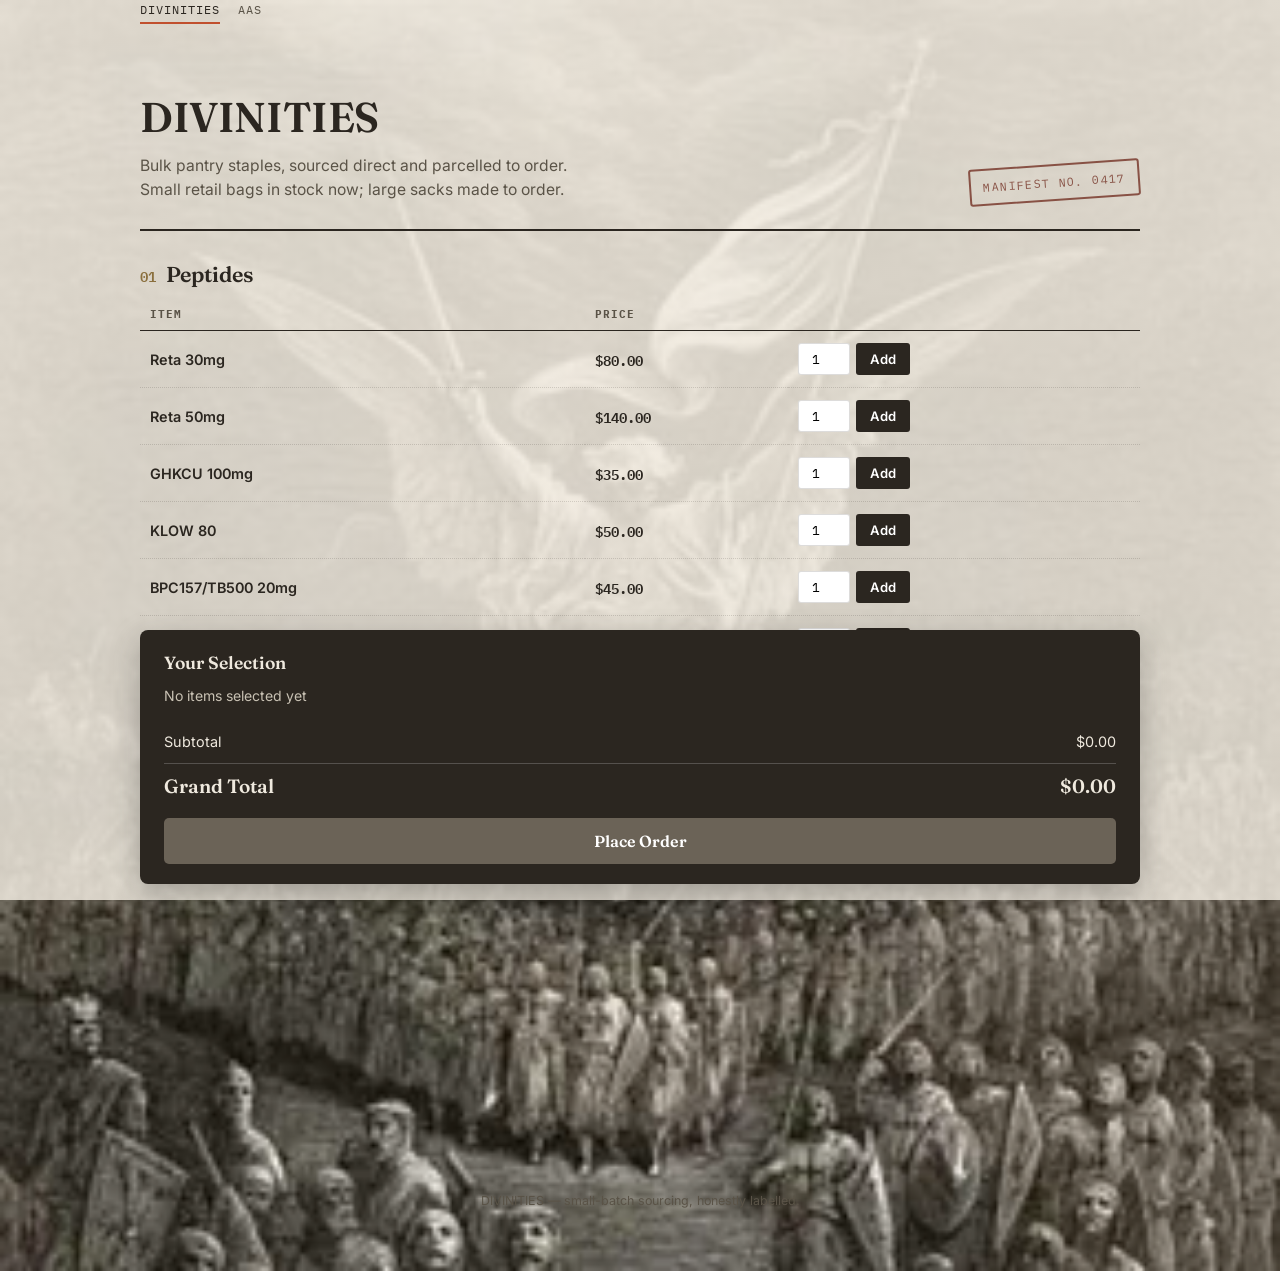
==== commit f32695d1: "Update index.html" ====
--- a/index.html
+++ b/index.html
@@ -28,7 +28,7 @@
 
   <section class="catalog">
     <div class="cat-head">
-      <h2><span class="num">01</span> Bulk Grains &amp; Spices</h2>
+      <h2><span class="num">01</span> Peptides </h2>
     </div>
     <table>
       <thead>
@@ -84,11 +84,15 @@
 
 <script>
 const GRAINS = [
-  {name:"Turmeric Powder", lot:"KS-TU-114", cert:"Lab OK", stock:42, retail:6.50, sack:52.00},
-  {name:"Smoked Paprika", lot:"KS-PA-098", cert:"Lab OK", stock:8, retail:7.20, sack:58.00},
-  {name:"Ground Cumin", lot:"KS-CU-201", cert:"Lab OK", stock:0, retail:5.90, sack:47.00},
-  {name:"Ceylon Cinnamon", lot:"KS-CI-330", cert:"Lab OK", stock:19, retail:9.10, sack:74.00},
-  {name:"Black Peppercorn (ground)", lot:"KS-BP-042", cert:"Lab OK", stock:65, retail:6.80, sack:55.00},
+ {name:"Reta 30mg",retail:80.00},
+ {name:"Reta 50mg",retail:140.00},
+ {name:"GHKCU 100mg",retail:35.00},
+ {name:"KLOW 80",retail:50.00},
+ {name:"BPC157/TB500 20mg",retail:45.00},
+ {name:"Ipamorelin",retail:25.00},
+ {name:"HGH 15iu x 10",retail:160.00},
+ {name:"HGH 24iu x 10",retail:210.00},
+ {name:"HGH 36iu x 10",retail:260.00},
 ];
 let cart = []; // {key, name, unitLabel, qty, unitPrice, category}
 
